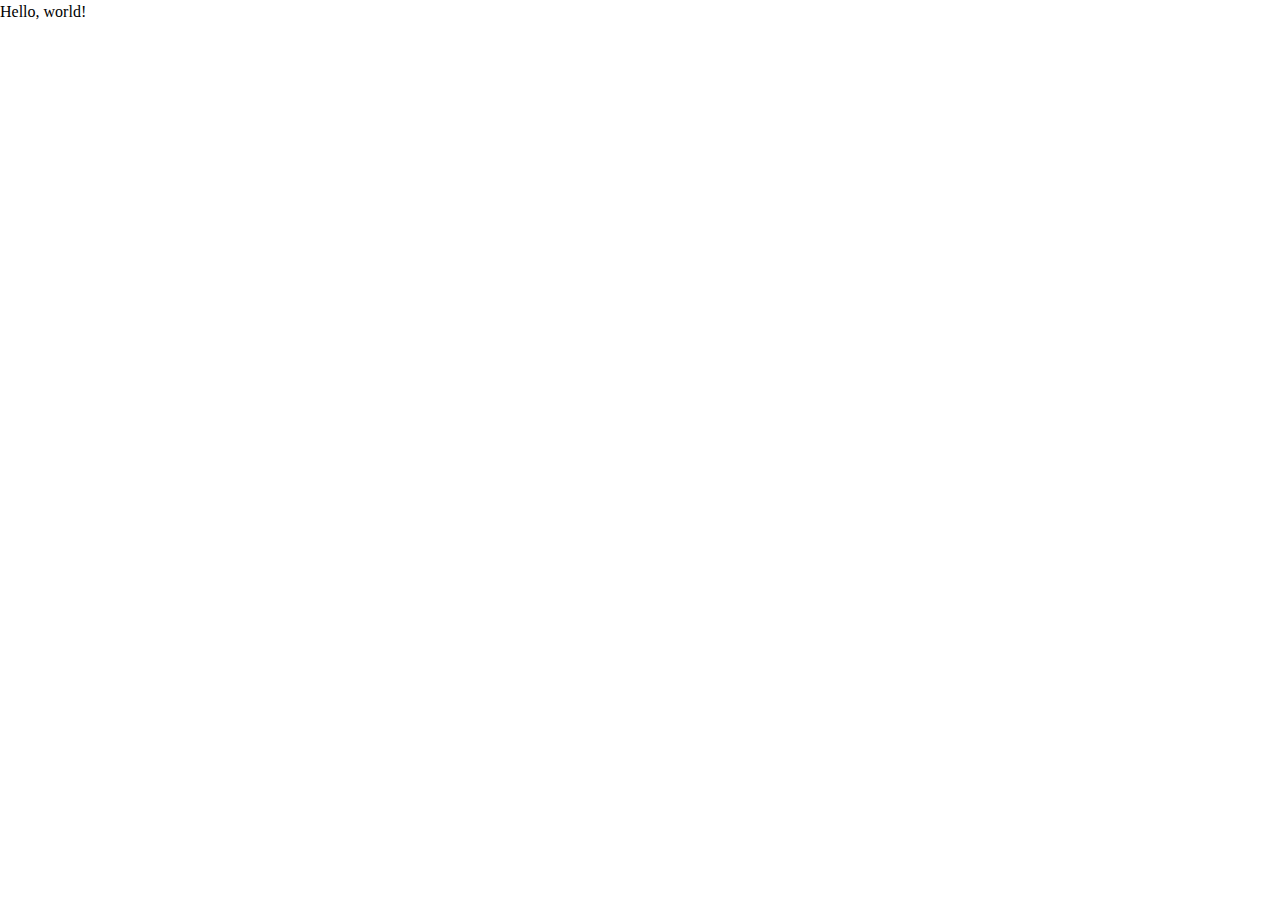
==== src/index.html @ 7558710e "Initial commit" ====
<!DOCTYPE html>
<html lang="en">
  <head>
    <meta charset="UTF-8" />
    <meta http-equiv="X-UA-Compatible" content="IE=edge" />
    <meta name="viewport" content="width=device-width, initial-scale=1.0" />
    <link rel="stylesheet" href="./css/reset.css" />
    <link rel="stylesheet" href="./css/main.css" />
    <script src="./js/main.js" defer></script>
    <title>Document</title>
  </head>
  <body>
    Hello, world!
  </body>
</html>
---- src/css/main.css ----
/* Decent Defaults */

img,
video {
  width: 100%;
  height: auto;
}
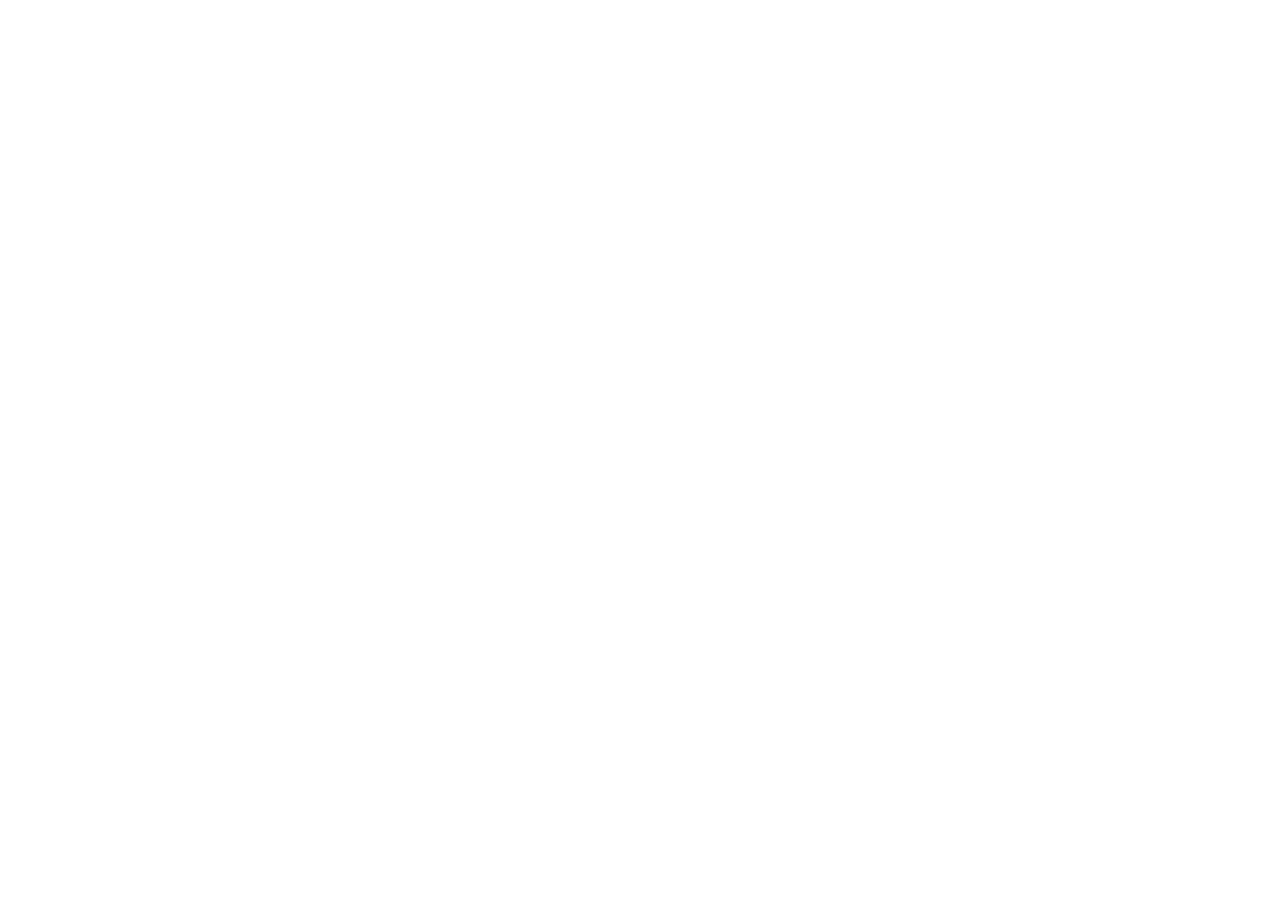
==== commit 037bdb32: "added cards" ====
--- a/src/index.html
+++ b/src/index.html
@@ -10,6 +10,19 @@
     <title>Document</title>
   </head>
   <body>
-    Hello, world!
+    <section class="flex container">
+      <article class="card">
+        <img src="" alt="" />
+        <p></p>
+      </article>
+      <article class="card">
+        <img src="" alt="" />
+        <p></p>
+      </article>
+      <article class="card">
+        <img src="" alt="" />
+        <p></p>
+      </article>
+    </section>
   </body>
 </html>
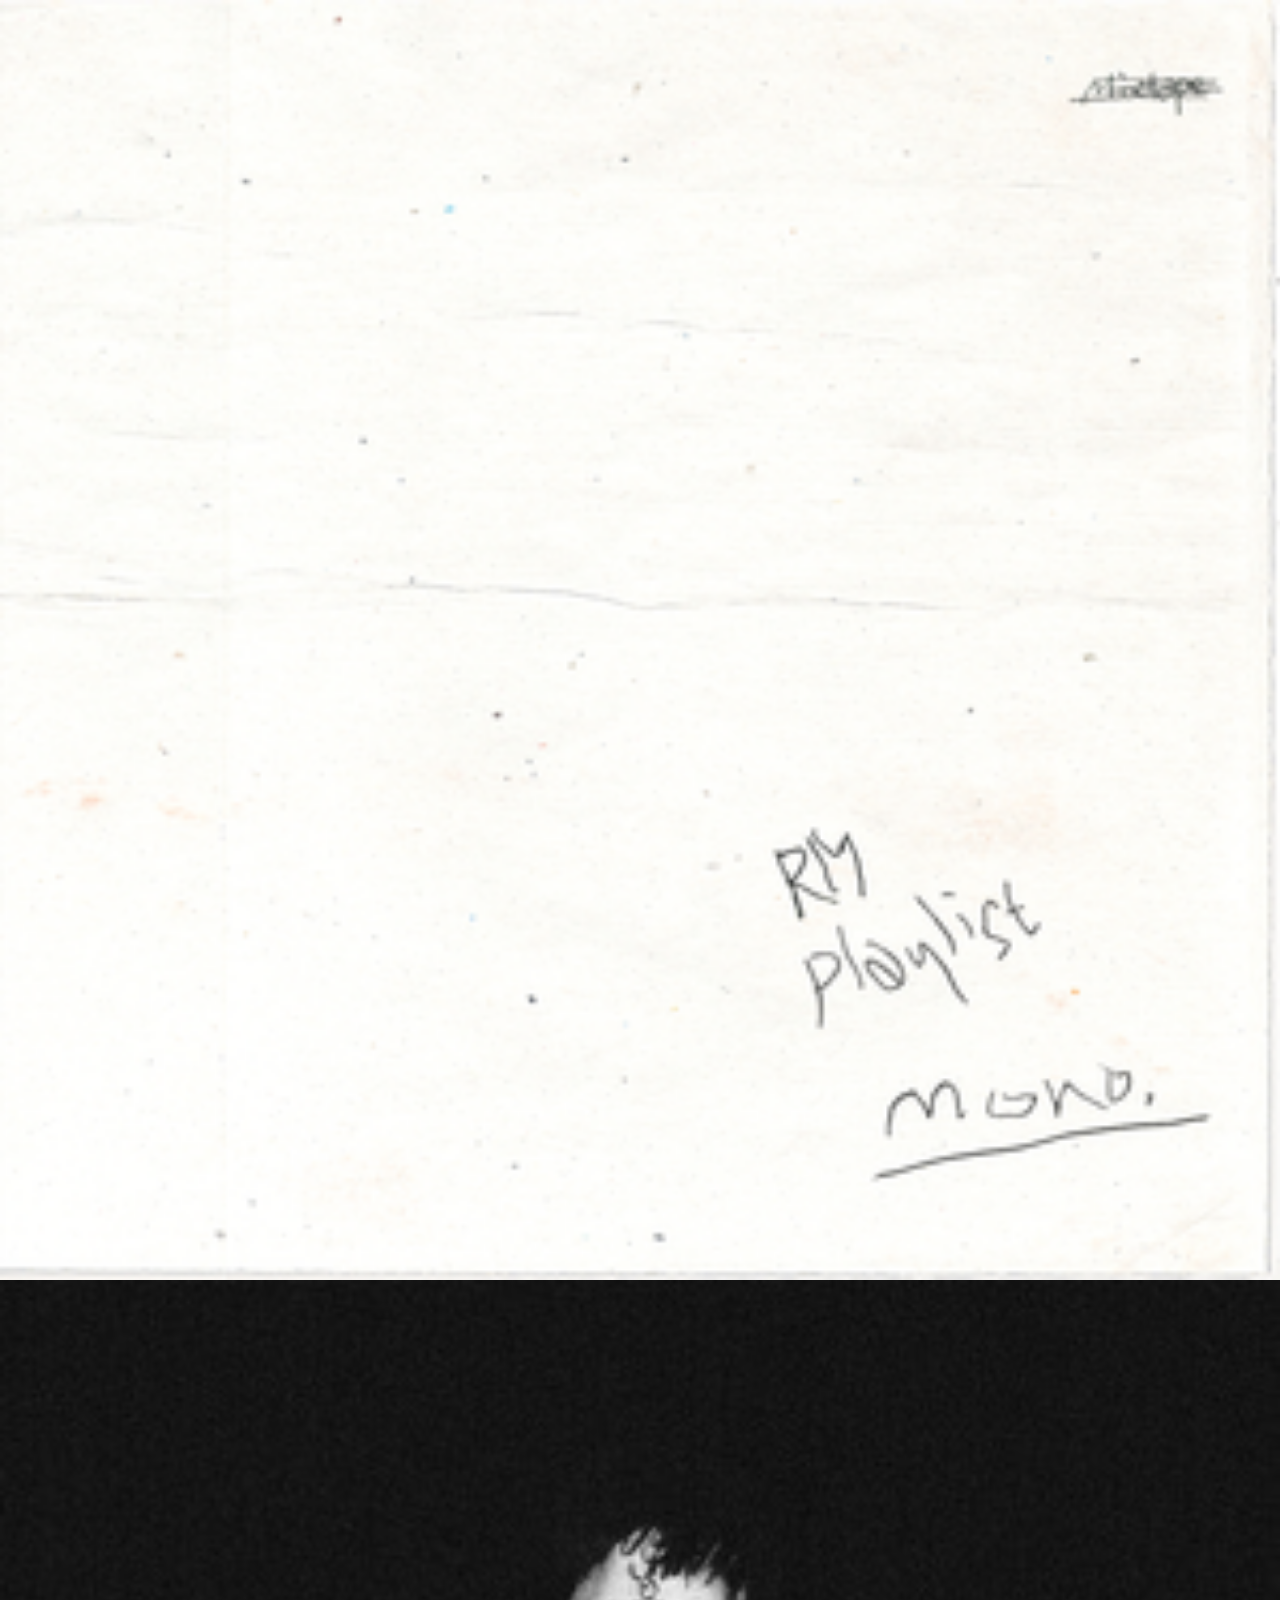
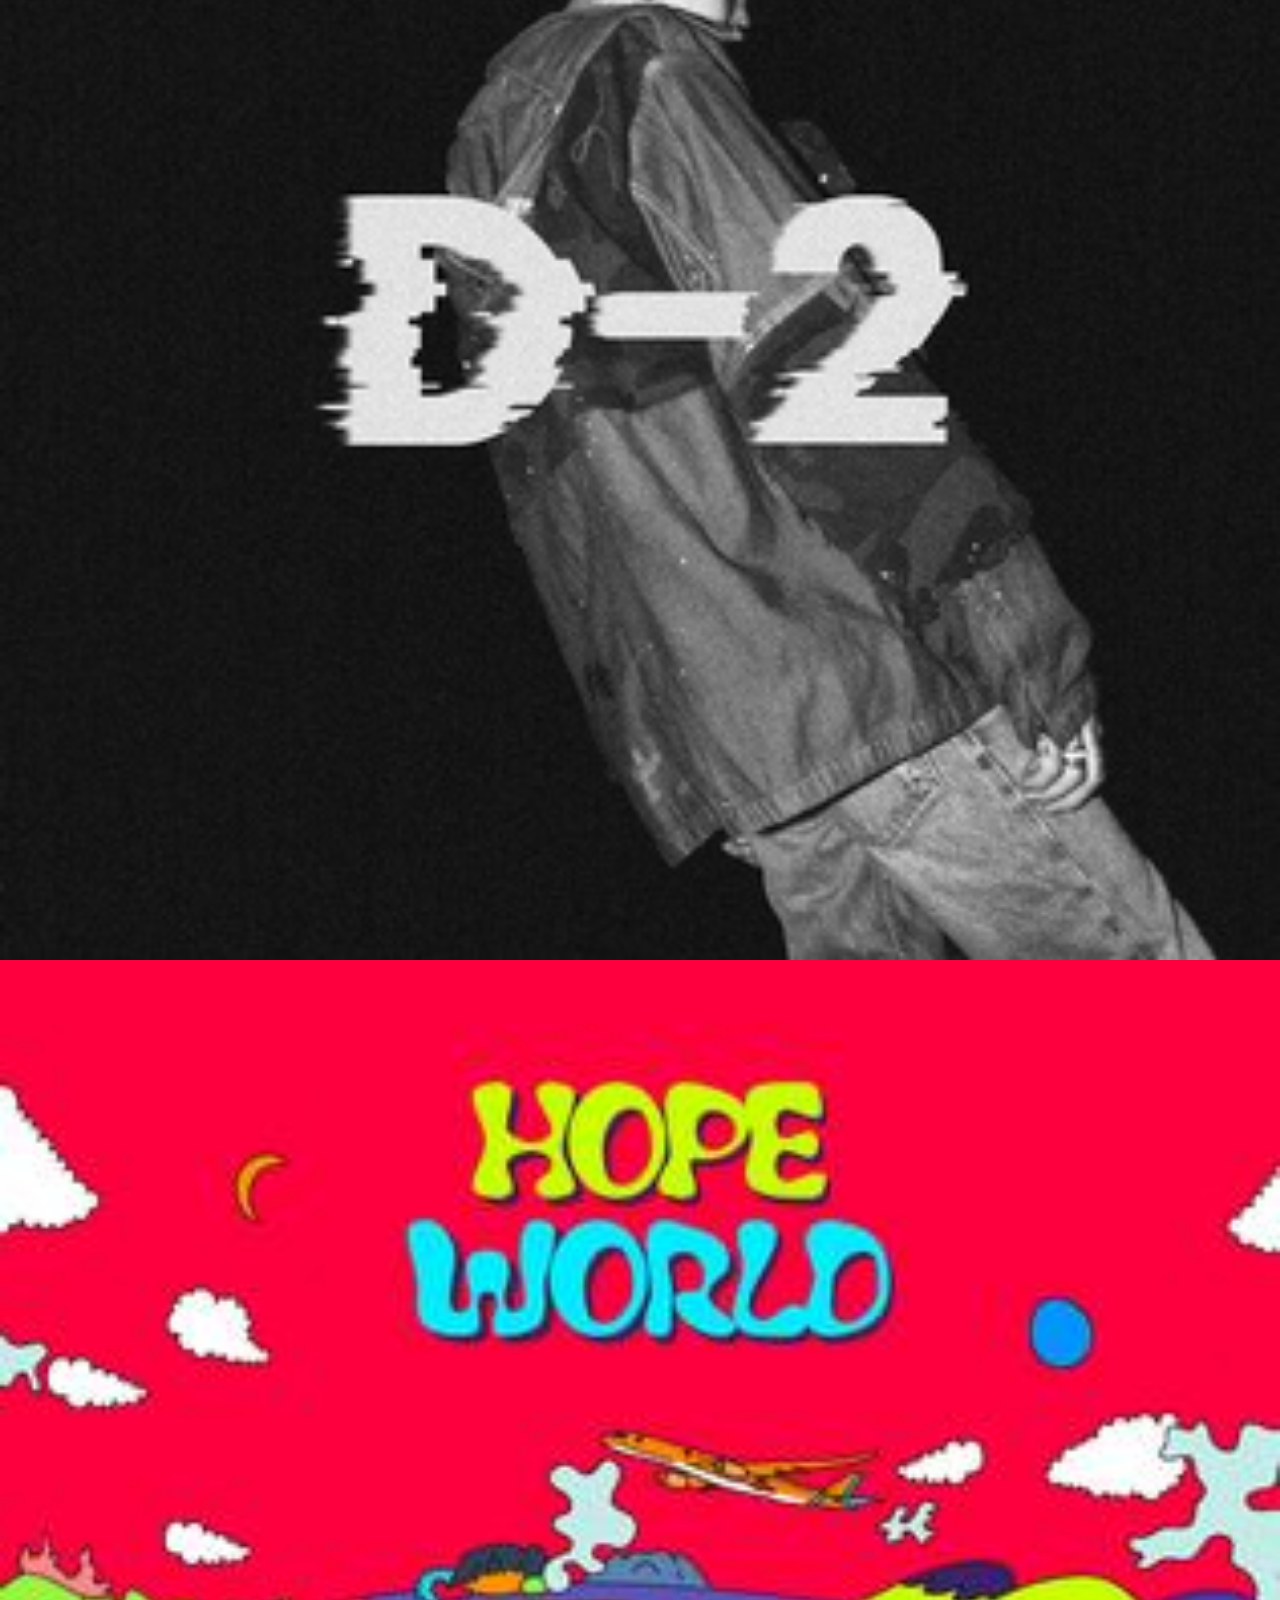
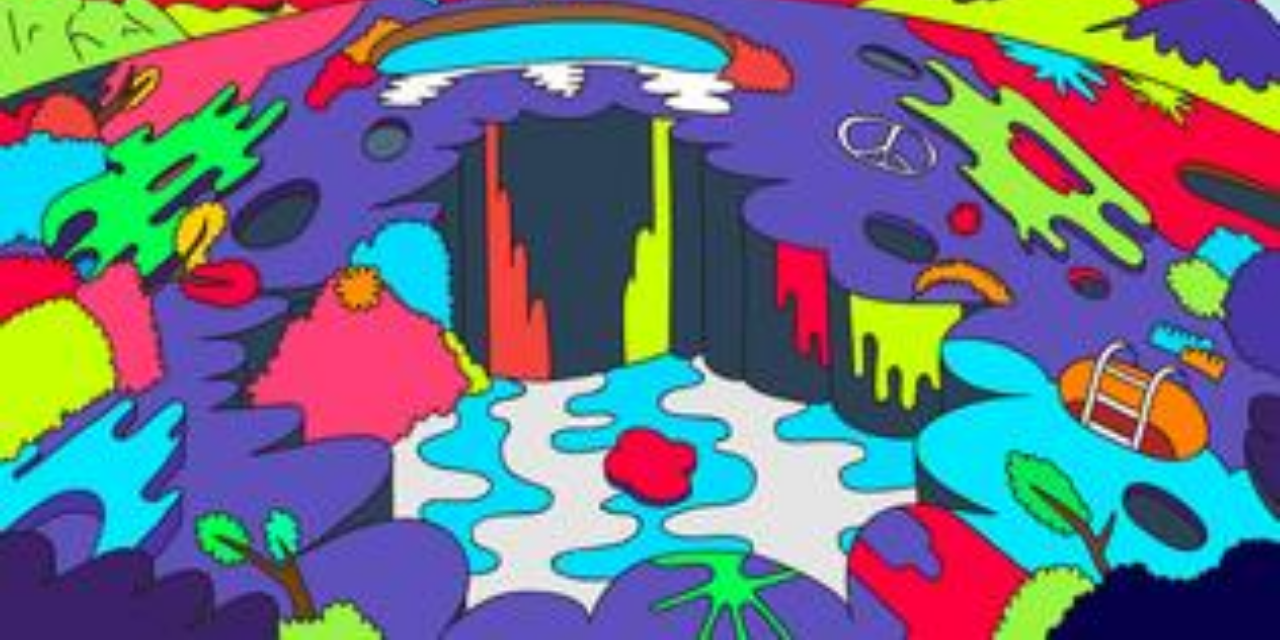
==== commit e851ece5: "inserted images" ====
--- a/src/index.html
+++ b/src/index.html
@@ -12,15 +12,15 @@
   <body>
     <section class="flex container">
       <article class="card">
-        <img src="" alt="" />
+        <img src="./images/RM_Mono.png" alt="" />
         <p></p>
       </article>
       <article class="card">
-        <img src="" alt="" />
+        <img src="./images/D2_Album.jpg" alt="" />
         <p></p>
       </article>
       <article class="card">
-        <img src="" alt="" />
+        <img src="./images/Hope_World_Cover.jpg" alt="" />
         <p></p>
       </article>
     </section>
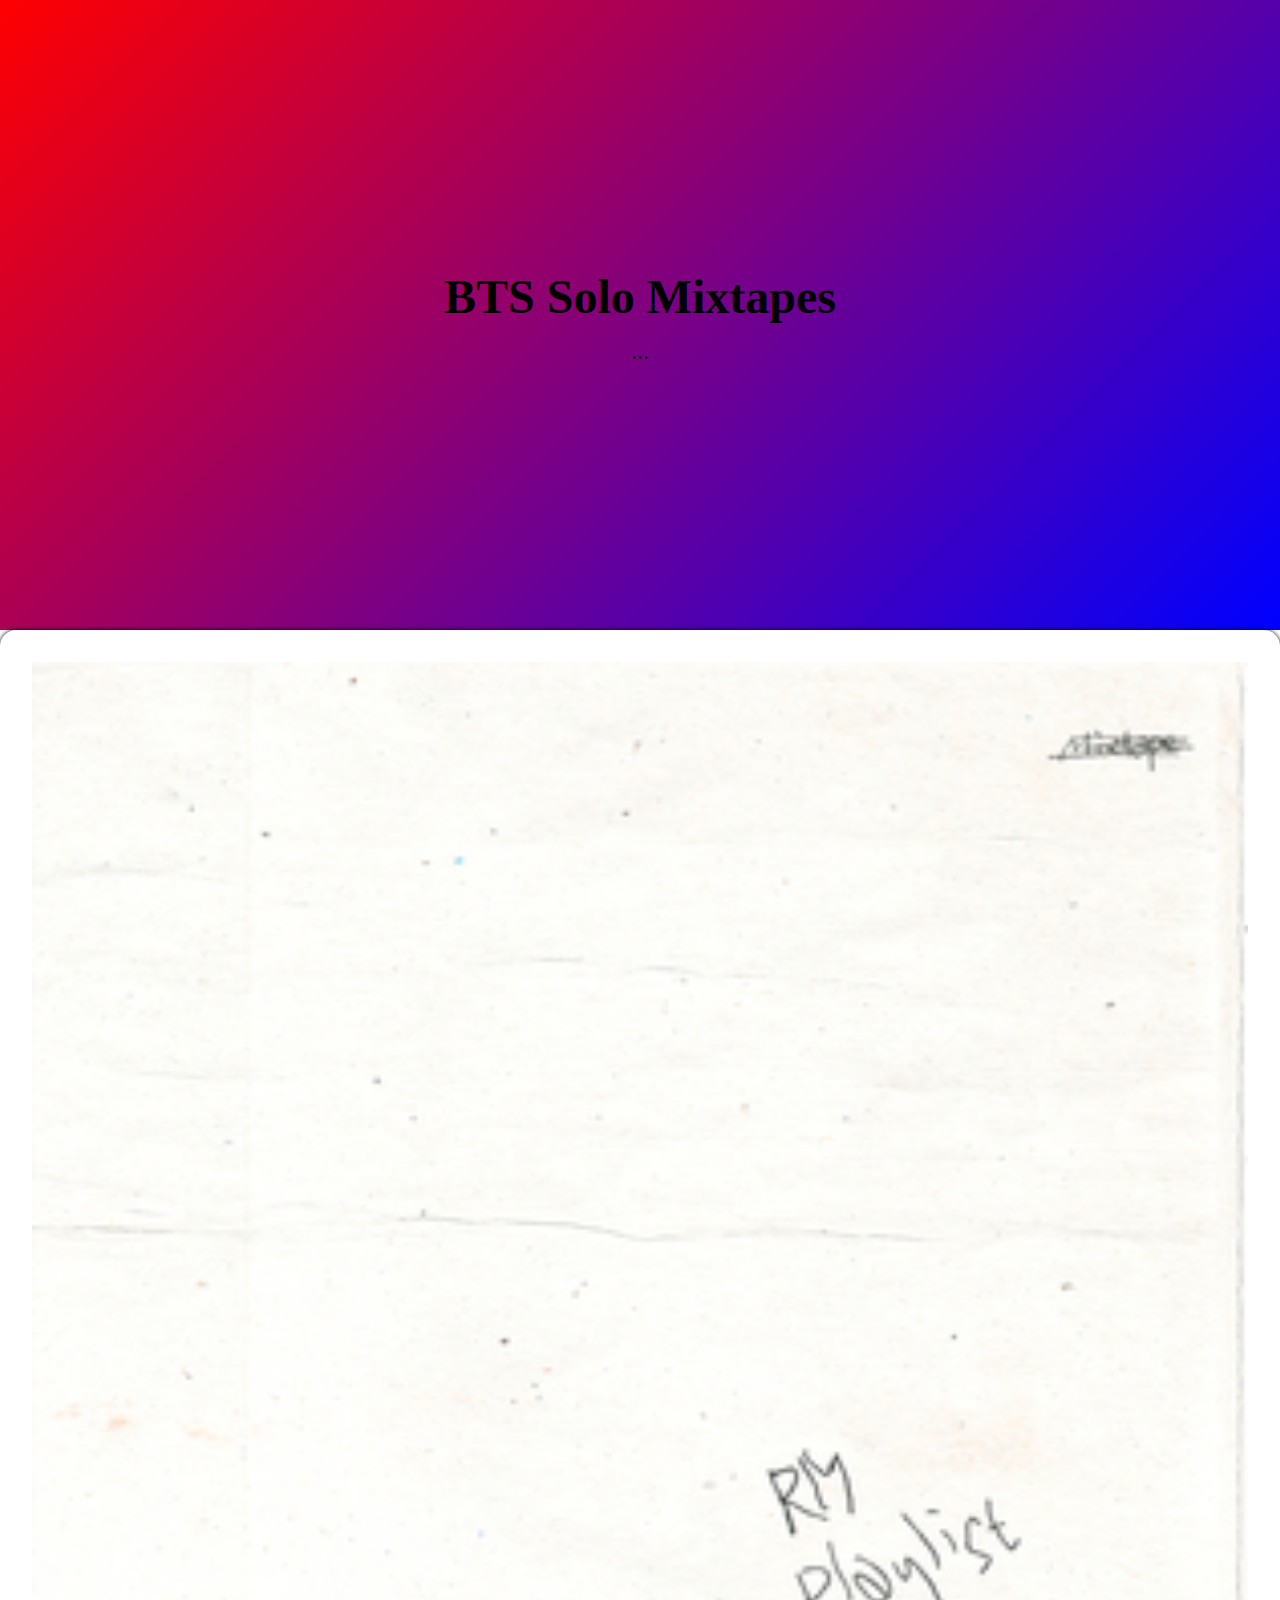
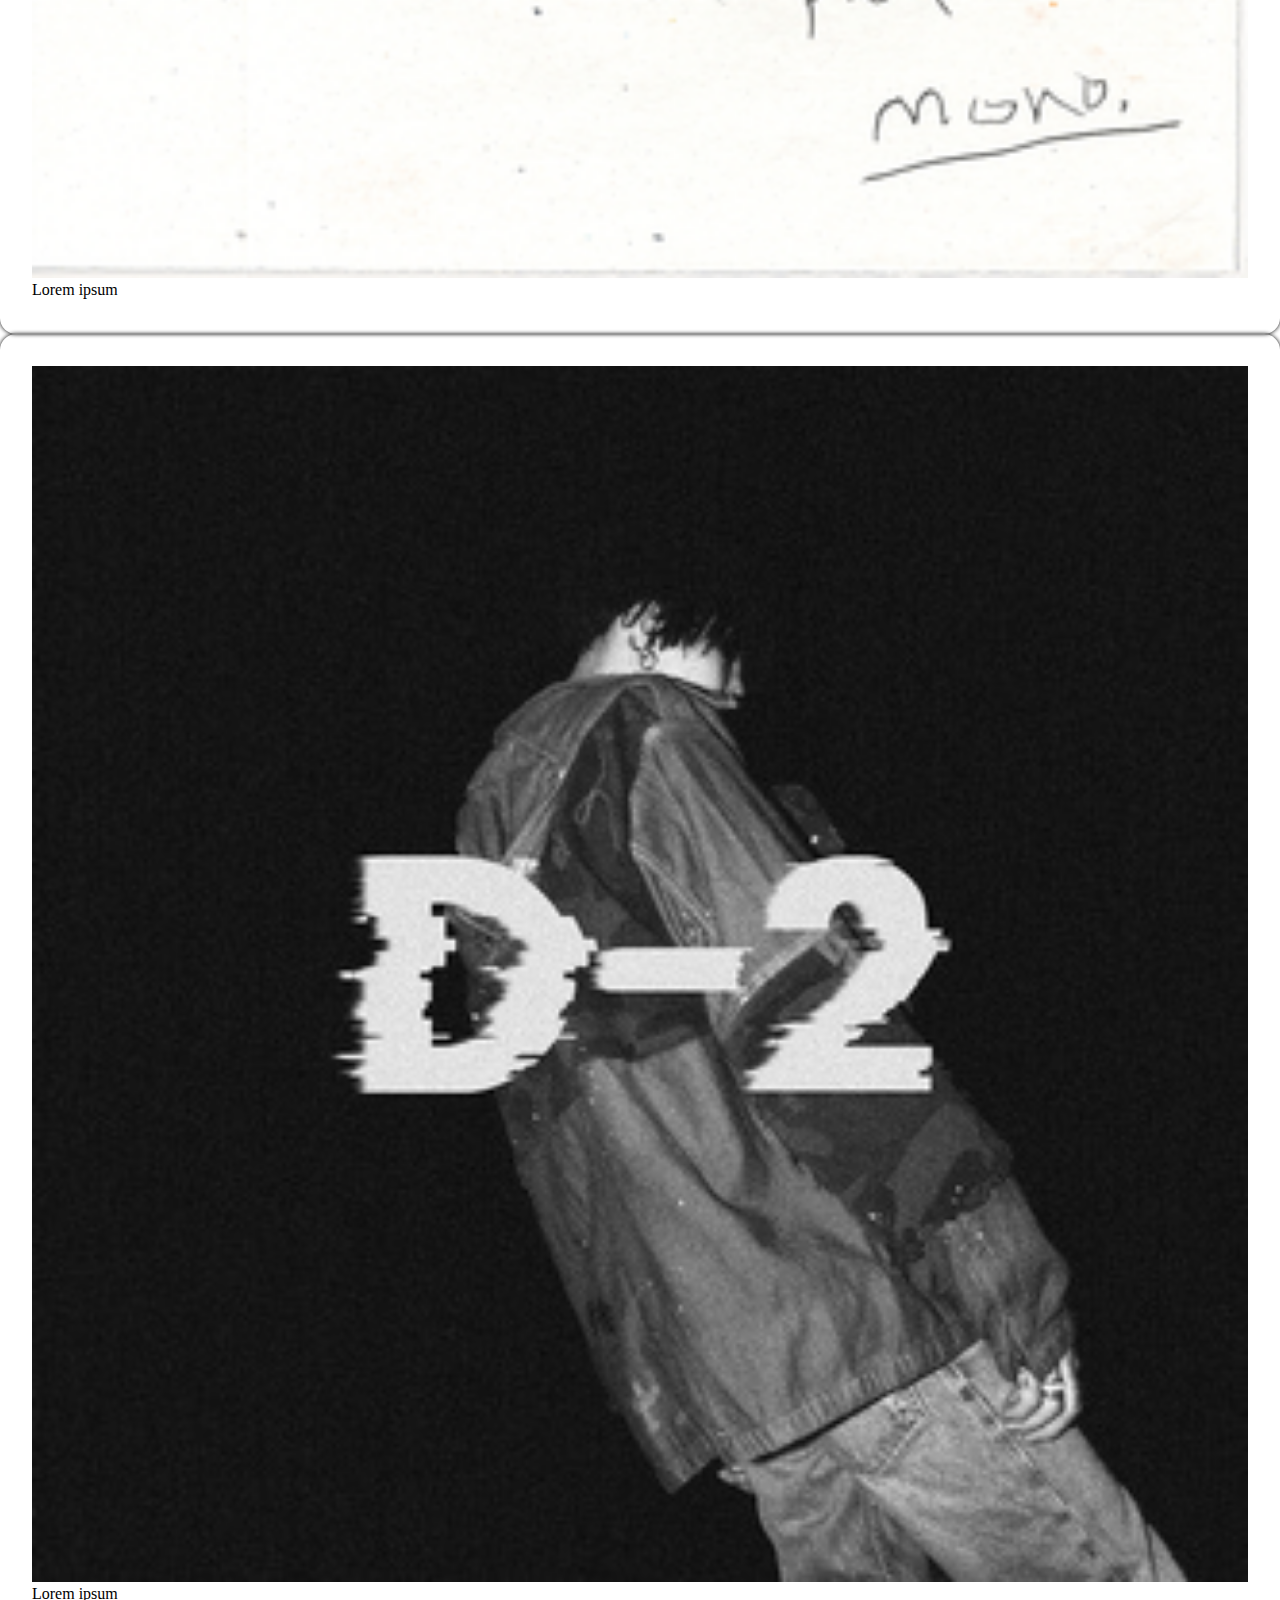
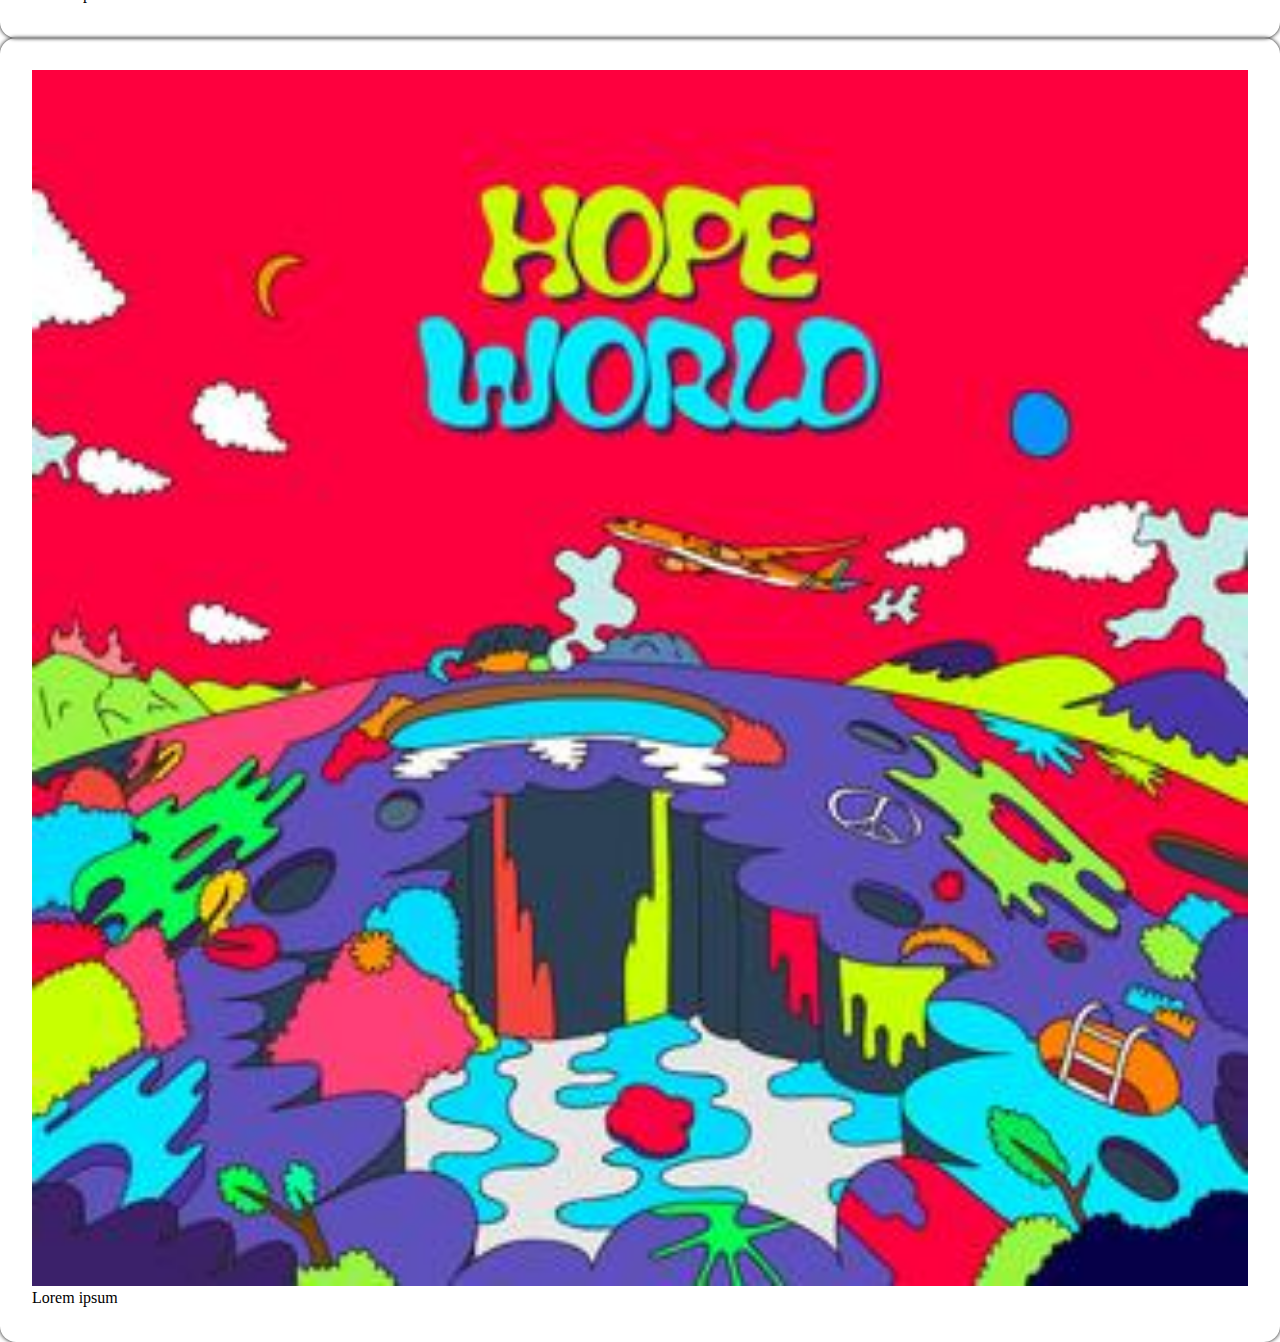
==== commit 84669c08: "card and header formatting" ====
--- a/src/index.html
+++ b/src/index.html
@@ -10,18 +10,22 @@
     <title>Document</title>
   </head>
   <body>
+    <header class="hero">
+      <h1>BTS Solo Mixtapes</h1>
+      <p>...</p>
+    </header>
     <section class="flex container">
       <article class="card">
-        <img src="./images/RM_Mono.png" alt="" />
-        <p></p>
+        <img src="./images/RM_Mono.png" alt="mono Album Cover" />
+        <p>Lorem ipsum</p>
       </article>
       <article class="card">
-        <img src="./images/D2_Album.jpg" alt="" />
-        <p></p>
+        <img src="./images/D2_Album.jpg" alt="D2 Album Cover" />
+        <p>Lorem ipsum</p>
       </article>
       <article class="card">
-        <img src="./images/Hope_World_Cover.jpg" alt="" />
-        <p></p>
+        <img src="./images/Hope_World_Cover.jpg" alt="Hope World Album Cover" />
+        <p>Lorem ipsum</p>
       </article>
     </section>
   </body>
--- a/src/css/main.css
+++ b/src/css/main.css
@@ -5,3 +5,22 @@
   width: 100%;
   height: auto;
 }
+.card {
+  overflow: hidden;
+  border-radius: 1rem;
+  padding: 2rem;
+  box-shadow: 0 0 0.25rem 0;
+}
+.hero {
+  min-height: 70vh;
+  background: linear-gradient(135deg, red, blue);
+  display: flex;
+  flex-direction: column;
+  align-items: center;
+  justify-content: center;
+  font-size: 150%;
+  text-align: center;
+}
+.hero > * {
+  max-width: 75ch;
+}
